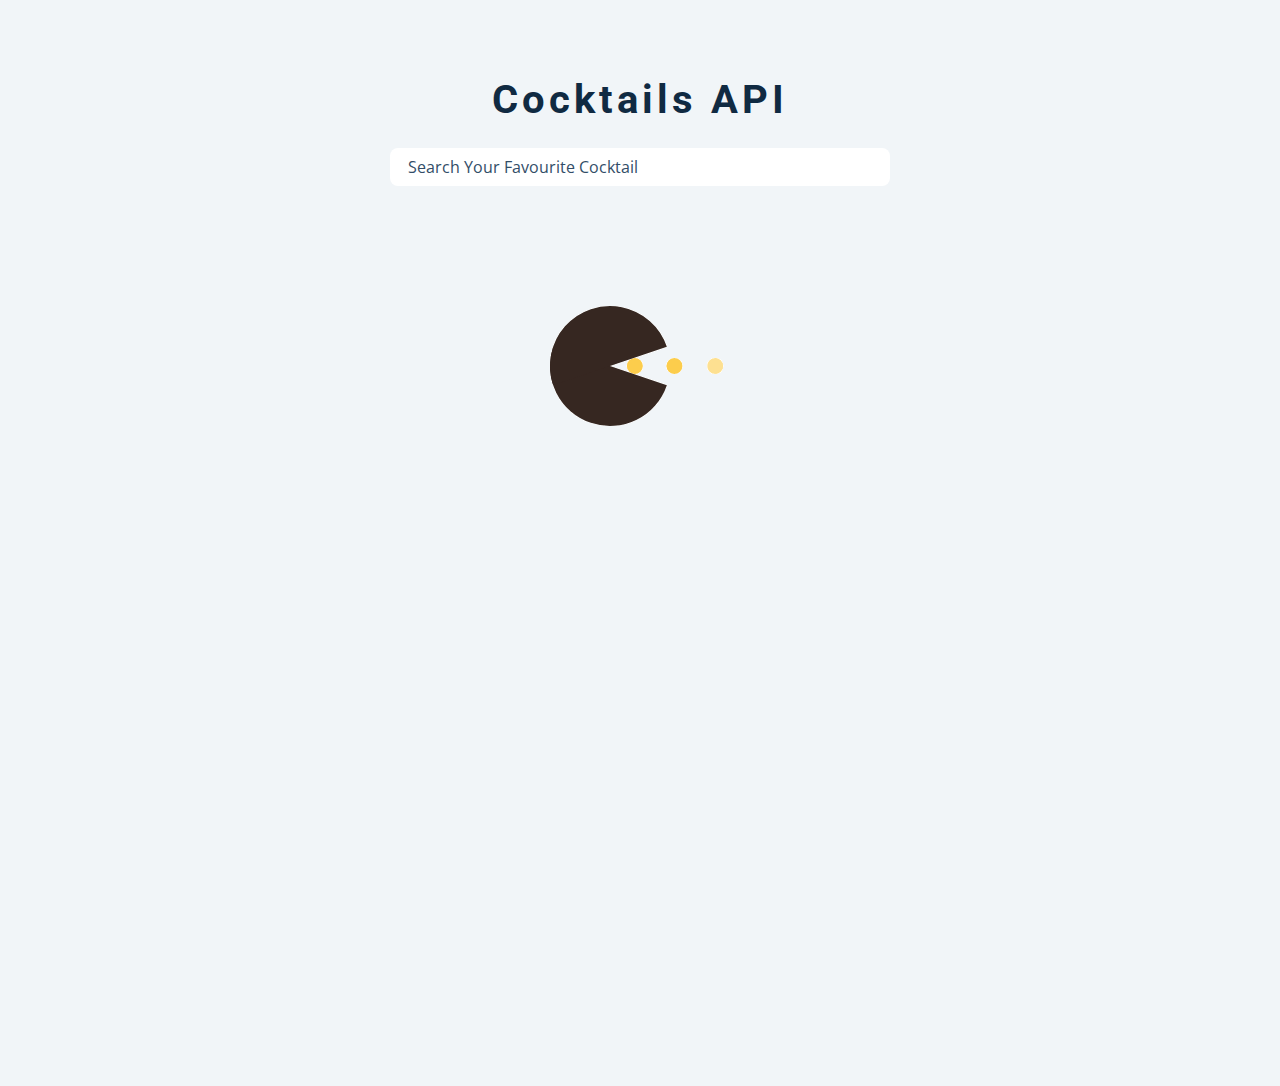
==== index.html @ a1ce5dcc "Added '.cocktails' section. Added '.loading' article inside" ====
<!DOCTYPE html>
<html lang="en">

<head>
    <meta charset="UTF-8">
    <meta http-equiv="X-UA-Compatible" content="IE=edge">
    <meta name="viewport" content="width=device-width, initial-scale=1.0">
    <title>Cocktails</title>
    <!-- normalize css -->
    <link rel="stylesheet" href="./css/normalize.css">
    <!-- font-awesome -->
    <link rel="stylesheet" href="https://cdnjs.cloudflare.com/ajax/libs/font-awesome/5.14.0/css/all.min.css" />
    <!-- main css -->
    <link rel="stylesheet" href="./css/main.css">
</head>

<body>

    <form class="search-form">
        <h2>cocktails API</h2>
        <input type="text" name="drink" placeholder="search your favourite cocktail">
    </form>

    <section class="section cocktails">

        <article class="loading">
            <img src="./assets/loading.gif" alt="loading">
        </article>

    </section>

    <!-- JavaScript -->
    <script type="module" src="./js/app.js"></script>
</body>

</html>
---- css/main.css ----
/*
=============== 
Fonts
===============
*/
@import url('https://fonts.googleapis.com/css?family=Open+Sans|Roboto:400,700&display=swap');

/*
=============== 
Variables
===============
*/

:root {
    /* dark shades of primary color*/
    --clr-primary-1: hsl(205, 86%, 17%);
    --clr-primary-2: hsl(205, 77%, 27%);
    --clr-primary-3: hsl(205, 72%, 37%);
    --clr-primary-4: hsl(205, 63%, 48%);
    /* primary/main color */
    --clr-primary-5: #49a6e9;
    /* lighter shades of primary color */
    --clr-primary-6: hsl(205, 89%, 70%);
    --clr-primary-7: hsl(205, 90%, 76%);
    --clr-primary-8: hsl(205, 86%, 81%);
    --clr-primary-9: hsl(205, 90%, 88%);
    --clr-primary-10: hsl(205, 100%, 96%);
    /* darkest grey - used for headings */
    --clr-grey-1: hsl(209, 61%, 16%);
    --clr-grey-2: hsl(211, 39%, 23%);
    --clr-grey-3: hsl(209, 34%, 30%);
    --clr-grey-4: hsl(209, 28%, 39%);
    /* grey used for paragraphs */
    --clr-grey-5: hsl(210, 22%, 49%);
    --clr-grey-6: hsl(209, 23%, 60%);
    --clr-grey-7: hsl(211, 27%, 70%);
    --clr-grey-8: hsl(210, 31%, 80%);
    --clr-grey-9: hsl(212, 33%, 89%);
    --clr-grey-10: hsl(210, 36%, 96%);
    --clr-white: #fff;
    --clr-red-dark: hsl(360, 67%, 44%);
    --clr-red-light: hsl(360, 71%, 66%);
    --clr-green-dark: hsl(125, 67%, 44%);
    --clr-green-light: hsl(125, 71%, 66%);
    --clr-black: #222;
    --ff-primary: 'Roboto', sans-serif;
    --ff-secondary: 'Open Sans', sans-serif;
    --transition: all 0.3s linear;
    --spacing: 0.25rem;
    --radius: 0.5rem;
    --light-shadow: 0 5px 15px rgba(0, 0, 0, 0.1);
    --dark-shadow: 0 5px 15px rgba(0, 0, 0, 0.2);
    --max-width: 1170px;
    --fixed-width: 620px;
}

/*
=============== 
Global Styles
===============
*/

*,
::after,
::before {
    margin: 0;
    padding: 0;
    box-sizing: border-box;
}

body {
    font-family: var(--ff-secondary);
    background: var(--clr-grey-10);
    color: var(--clr-grey-1);
    line-height: 1.5;
    font-size: 0.875rem;
}

ul {
    list-style-type: none;
}

a {
    text-decoration: none;
}

h1,
h2,
h3,
h4 {
    letter-spacing: var(--spacing);
    text-transform: capitalize;
    line-height: 1.25;
    margin-bottom: 0.75rem;
    font-family: var(--ff-primary);
}

h1 {
    font-size: 3rem;
}

h2 {
    font-size: 2rem;
}

h3 {
    font-size: 1.25rem;
}

h4 {
    font-size: 0.875rem;
}

p {
    margin-bottom: 1.25rem;
    color: var(--clr-grey-5);
}

@media screen and (min-width: 800px) {
    h1 {
        font-size: 4rem;
    }

    h2 {
        font-size: 2.5rem;
    }

    h3 {
        font-size: 1.75rem;
    }

    h4 {
        font-size: 1rem;
    }

    body {
        font-size: 1rem;
    }

    h1,
    h2,
    h3,
    h4 {
        line-height: 1;
    }
}

/*  global classes */

.btn {
    text-transform: uppercase;
    background: var(--clr-primary-5);
    color: var(--clr-white);
    padding: 0.375rem 0.75rem;
    letter-spacing: var(--spacing);
    display: block;
    transition: var(--transition);
    font-size: 0.875rem;
    border: 2px solid var(--clr-primary-5);
    cursor: pointer;
    box-shadow: 0 1px 3px rgba(0, 0, 0, 0.2);
    border-radius: var(--radius);
}

.btn:hover {
    color: var(--clr-primary-5);
    background: var(--clr-primary-1);
    border-color: var(--clr-primary-1);
}

/* section */
.section {
    padding: 5rem 0;
}

.section-center {
    width: 85vw;
    margin: 0 auto;
    max-width: 1170px;
}

@media screen and (min-width: 576px) {
    .section-center {
        display: grid;
        grid-template-columns: repeat(auto-fill, minmax(300px, 1fr));
        column-gap: 4rem;
    }
}

@media screen and (min-width: 992px) {
    .section-center {
        width: 95vw;
    }
}

/* loading */
.loading {
    min-height: 100vh;
    display: grid;
    justify-content: center;
    position: absolute;
    top: 0;
    left: 0;
    width: 100%;
    height: 100%;
    background: var(--clr-grey-10);
    padding-top: 5rem;
    z-index: 999;
}

.hide-loading {
    display: none;
}

/* search form */
.search-form {
    text-align: center;
    padding-top: 5rem;
    width: 85vw;
    max-width: 500px;
    margin: 0 auto;
}

input {
    width: 100%;
    font-size: 1rem;
    border-color: transparent;
    margin-top: 1rem;
    padding: 0.5rem 1rem;
}

input {
    border-radius: var(--radius);
}

input::placeholder {
    text-transform: capitalize;
    color: var(--clr-grey-3);
}

/* cocktails */
.cocktails {
    position: relative;
}

.title {
    font-size: 2rem;
    text-align: center;
}

.cocktail {
    background: var(--clr-white);
    border-radius: var(--radius);
    box-shadow: var(--light-shadow);
    transition: var(--transition);
    margin-bottom: 3rem;
    position: relative;
}

.cocktail:hover {
    box-shadow: var(--dark-shadow);
    transform: scale(1.005);
}

.cocktail img {
    width: 100%;
    display: block;
    border-radius: var(--radius);
    border: 10px solid var(--clr-white);
    transition: var(--transition);
    height: 268px;
    object-fit: cover;
}

.cocktail:hover img {
    filter: blur(2px) grayscale(50%);
}

.cocktail h3 {
    position: absolute;
    bottom: -1rem;
    right: -1rem;
    background: var(--clr-black);
    color: var(--clr-white);
    padding: 1rem 1.5rem;
    text-align: center;
    margin-bottom: 0;
    text-transform: uppercase;
    font-family: monospace;
    font-size: 2rem;
    border-radius: var(--radius);
}

/* single cocktail */
.single-drink {
    width: 85vw;
    max-width: var(--max-width);
    margin: 0 auto;
    margin-top: 4rem;
}

.drink-img {
    width: 100%;
    height: 400px;
    object-fit: cover;
    display: block;
    border: 10px solid var(--clr-white);
    border-radius: var(--radius);
}

@media screen and (min-width: 992px) {
    .single-drink {
        display: grid;
        grid-template-columns: 1fr 1fr;
        column-gap: 3rem;
    }
}

.drink-info {
    padding-top: 2rem;
}

.drink-ingredients .far {
    margin-right: 1rem;
}

.single-drink .btn {
    display: inline-block;
    margin-top: 2rem;
}
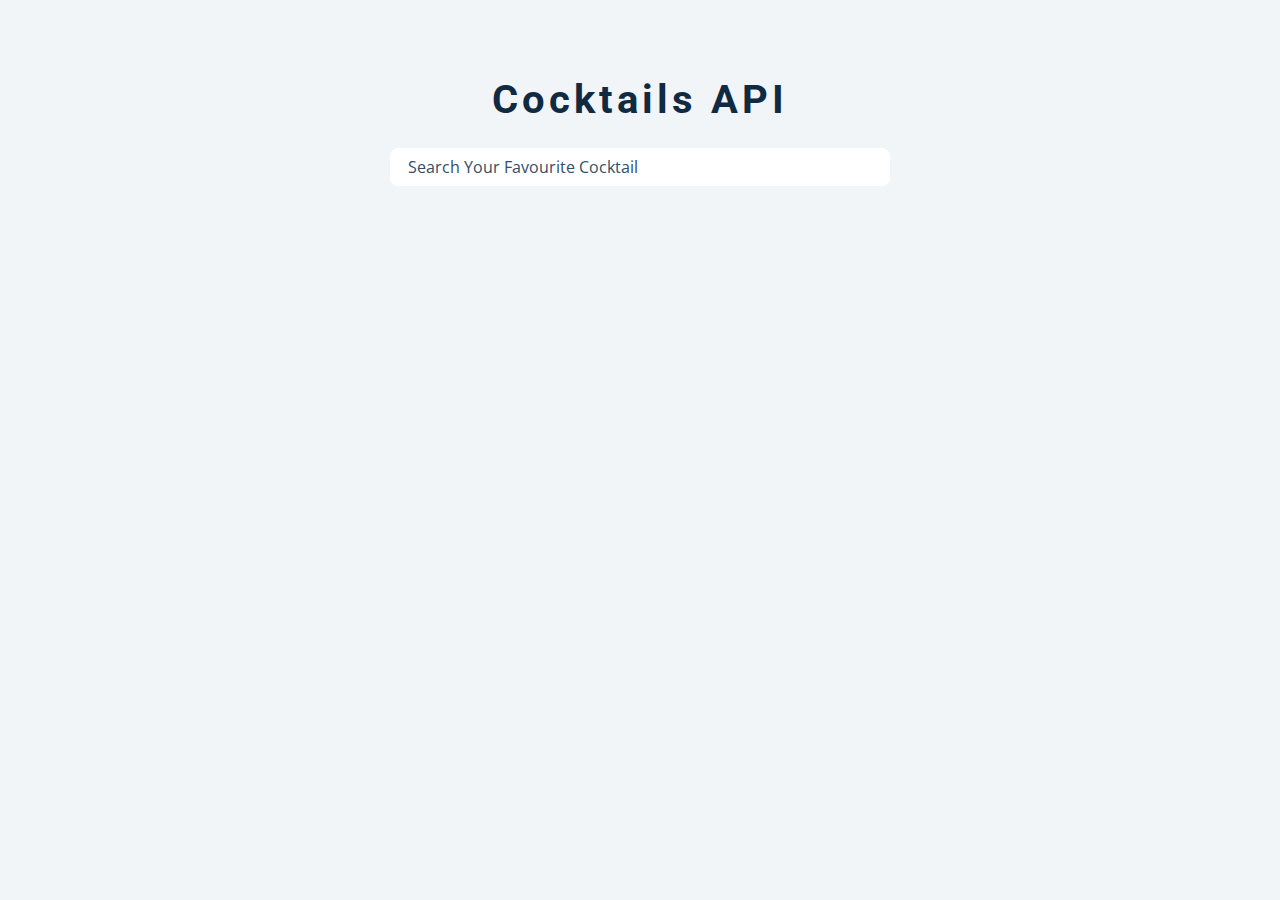
==== commit 4a6dbcad: "Hiding the loading.gif by adding the class '.hide-loading' to the parent article tag" ====
--- a/index.html
+++ b/index.html
@@ -23,7 +23,7 @@
 
     <section class="section cocktails">
 
-        <article class="loading">
+        <article class="loading hide-loading">
             <img src="./assets/loading.gif" alt="loading">
         </article>
 
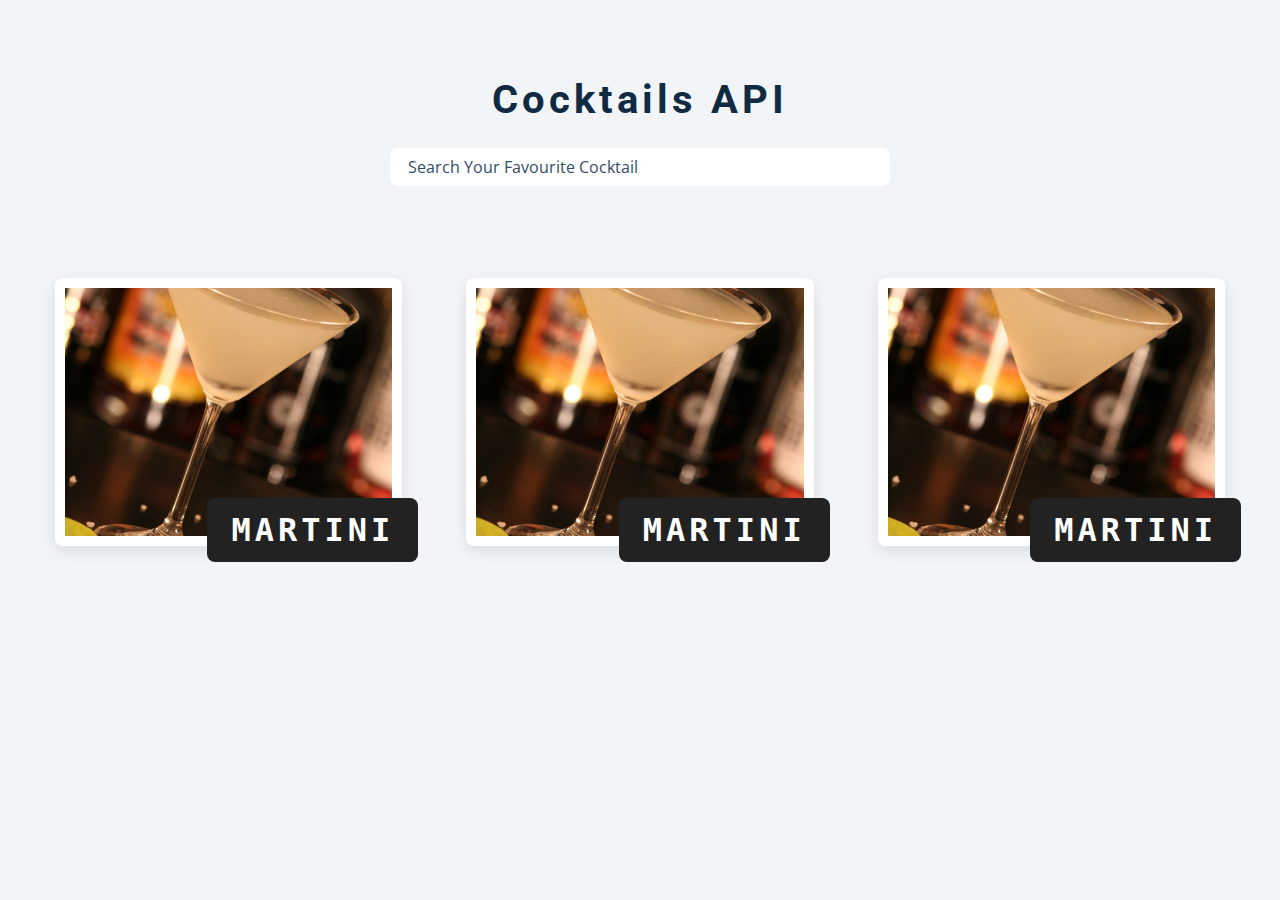
==== commit 2f65fed4: "Added div with the class of '.section-center' that would render the cocktails. Hardcoded three cockt" ====
--- a/index.html
+++ b/index.html
@@ -23,9 +23,49 @@
 
     <section class="section cocktails">
 
+        <!-- Loading - start -->
+        <!-- Toggled by 'hide-loading' class  -->
         <article class="loading hide-loading">
             <img src="./assets/loading.gif" alt="loading">
         </article>
+        <!-- Loading - end -->
+
+        <!-- Error Message title container - start -->
+        <h2 class="title"></h2>
+        <!-- Error Message title container - start -->
+
+        <!-- .section-center - start -->
+        <div class="section-center">
+
+            <!-- Single Cocktail - start -->
+            <a href="#">
+                <article class="cocktail" data-id="1">
+                    <img src="./assets/cocktail.jpg" alt="martini">
+                    <h3>martini</h3>
+                </article>
+            </a>
+            <!-- Single Cocktail - end -->
+
+            <!-- Single Cocktail - start -->
+            <a href="#">
+                <article class="cocktail" data-id="1">
+                    <img src="./assets/cocktail.jpg" alt="martini">
+                    <h3>martini</h3>
+                </article>
+            </a>
+            <!-- Single Cocktail - end -->
+
+            <!-- Single Cocktail - start -->
+            <a href="#">
+                <article class="cocktail" data-id="1">
+                    <img src="./assets/cocktail.jpg" alt="martini">
+                    <h3>martini</h3>
+                </article>
+            </a>
+            <!-- Single Cocktail - end -->
+
+        </div>
+        <!-- .section-center - start -->
 
     </section>
 
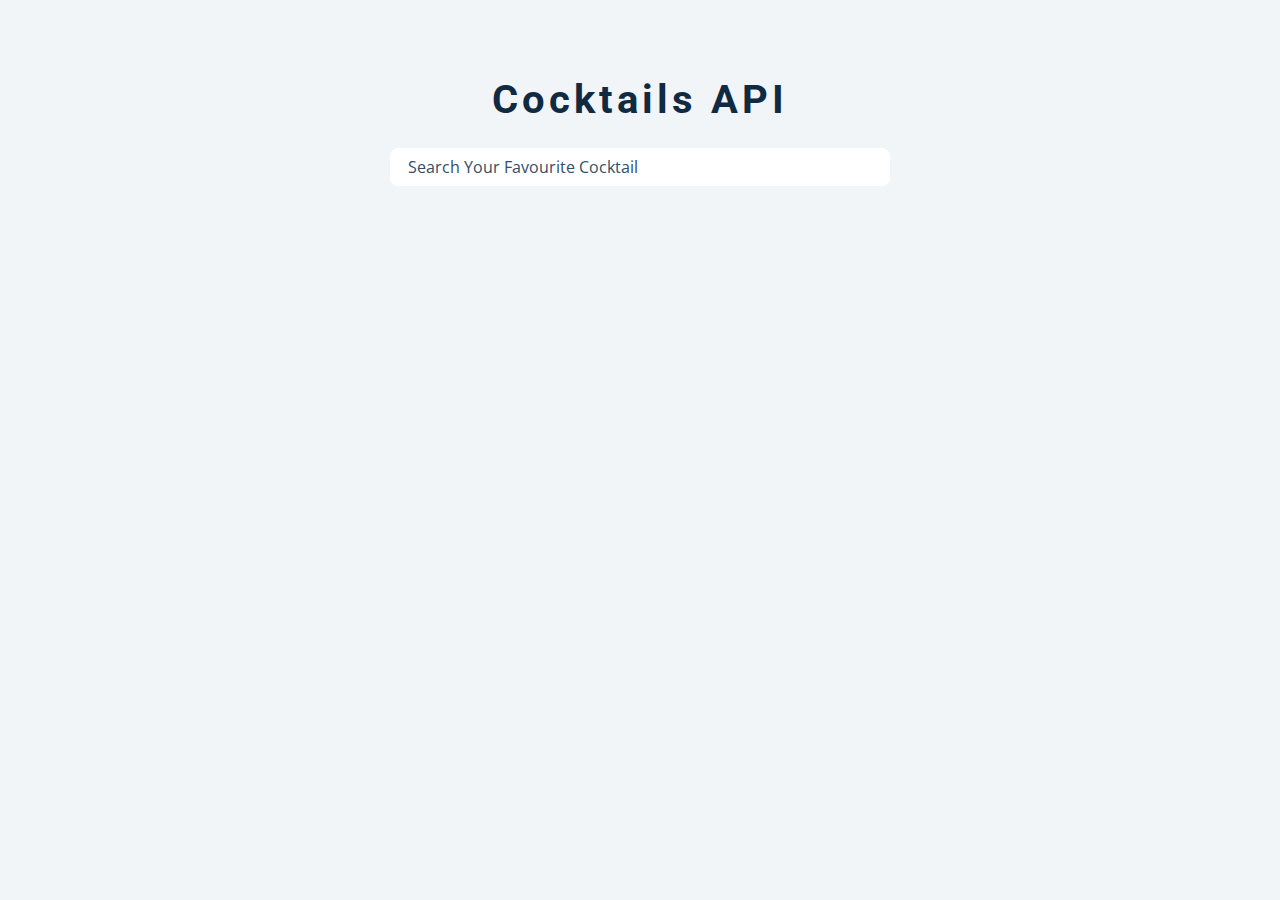
==== commit 2963fbac: "Removed the hardcoded Cocktails" ====
--- a/index.html
+++ b/index.html
@@ -38,30 +38,12 @@
         <div class="section-center">
 
             <!-- Single Cocktail - start -->
-            <a href="#">
+            <!-- <a href="./drink.html">
                 <article class="cocktail" data-id="1">
                     <img src="./assets/cocktail.jpg" alt="martini">
                     <h3>martini</h3>
                 </article>
-            </a>
-            <!-- Single Cocktail - end -->
-
-            <!-- Single Cocktail - start -->
-            <a href="#">
-                <article class="cocktail" data-id="1">
-                    <img src="./assets/cocktail.jpg" alt="martini">
-                    <h3>martini</h3>
-                </article>
-            </a>
-            <!-- Single Cocktail - end -->
-
-            <!-- Single Cocktail - start -->
-            <a href="#">
-                <article class="cocktail" data-id="1">
-                    <img src="./assets/cocktail.jpg" alt="martini">
-                    <h3>martini</h3>
-                </article>
-            </a>
+            </a> -->
             <!-- Single Cocktail - end -->
 
         </div>
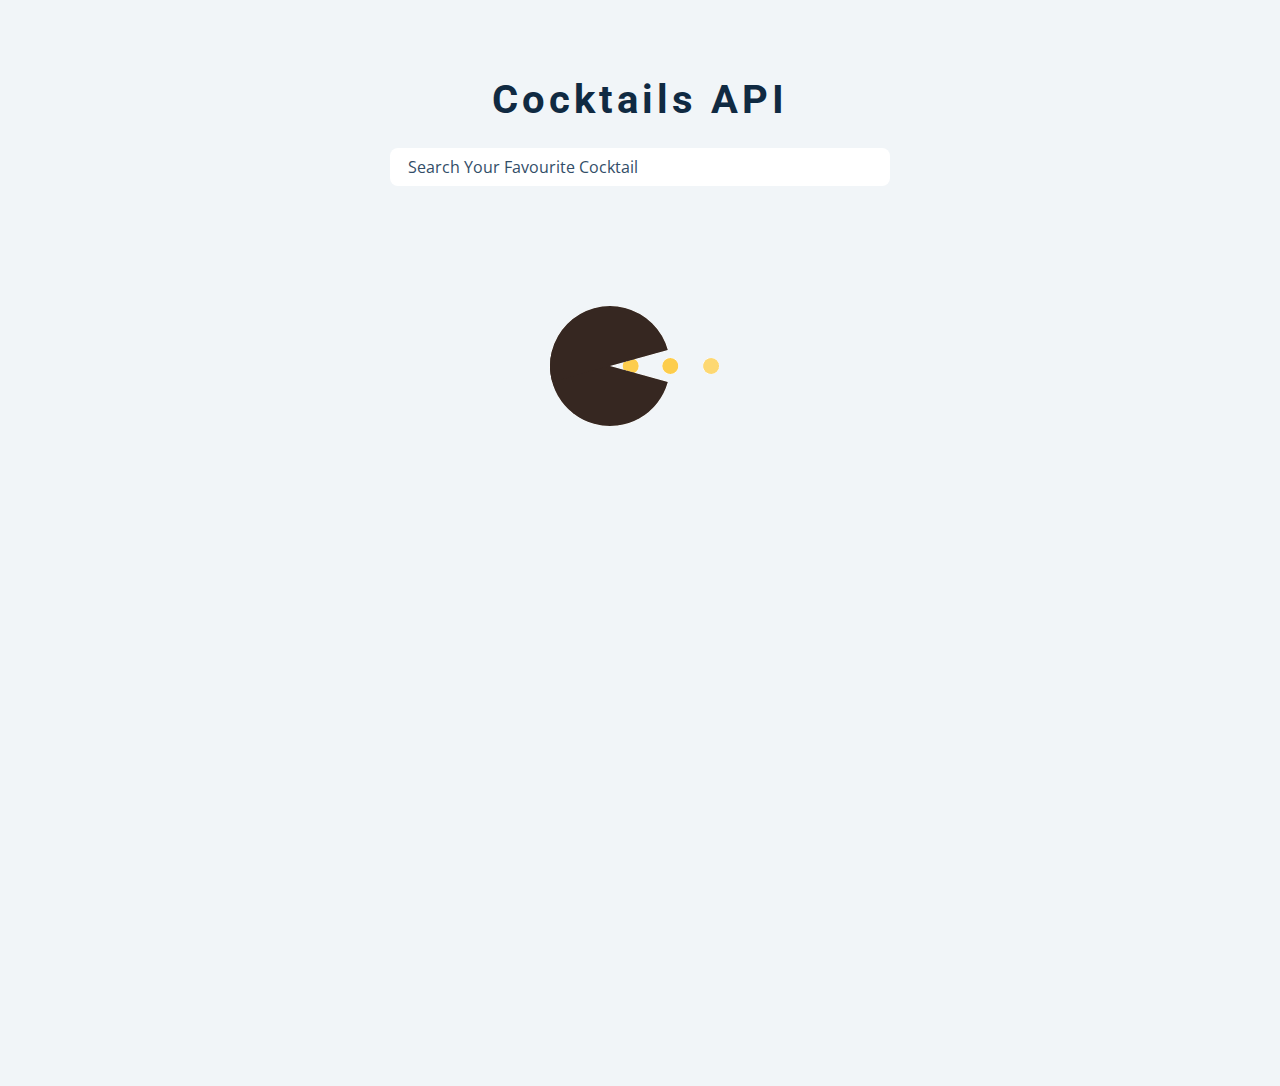
==== commit 7998f7c1: "Removed the '.hide-loading' class from the article" ====
--- a/index.html
+++ b/index.html
@@ -25,7 +25,7 @@
 
         <!-- Loading - start -->
         <!-- Toggled by 'hide-loading' class  -->
-        <article class="loading hide-loading">
+        <article class="loading">
             <img src="./assets/loading.gif" alt="loading">
         </article>
         <!-- Loading - end -->
@@ -37,14 +37,14 @@
         <!-- .section-center - start -->
         <div class="section-center">
 
-            <!-- Single Cocktail - start -->
+            <!-- Single Cocktail Example - start -->
             <!-- <a href="./drink.html">
                 <article class="cocktail" data-id="1">
                     <img src="./assets/cocktail.jpg" alt="martini">
                     <h3>martini</h3>
                 </article>
             </a> -->
-            <!-- Single Cocktail - end -->
+            <!-- Single Cocktail Example - end -->
 
         </div>
         <!-- .section-center - start -->
